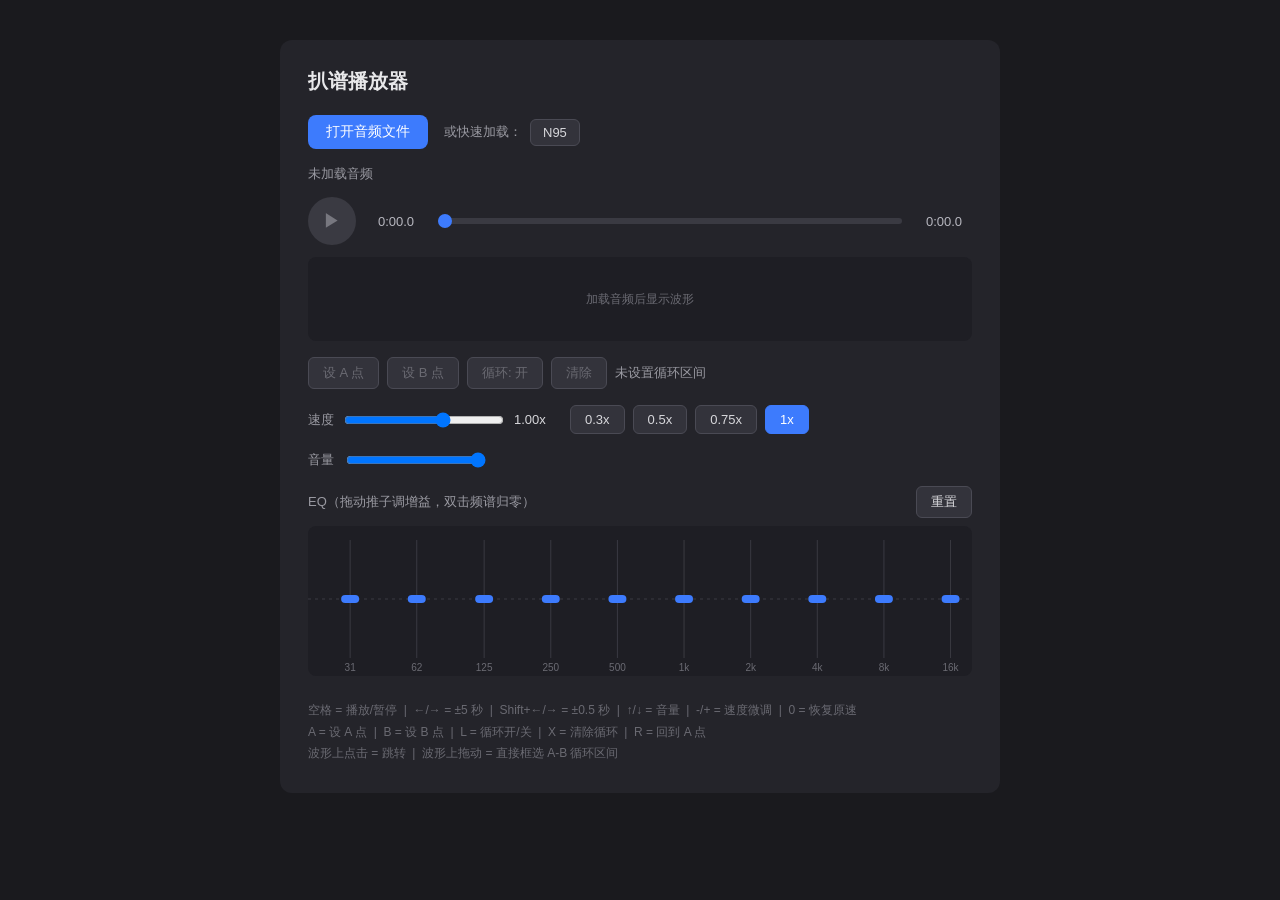
==== transcribe-player.html @ c34eff70 "扒谱播放器：A-B 循环、变速不变调、波形框选、10 段频谱 EQ - player/ 纯前端源代码（index.html / style.css / app.js） - server.py 带 HT" ====
<!DOCTYPE html>
<html lang="zh-CN">
<head>
<meta charset="UTF-8">
<meta name="viewport" content="width=device-width, initial-scale=1.0">
<title>扒谱播放器</title>
<style>
* { box-sizing: border-box; }

body {
  margin: 0;
  font-family: -apple-system, "PingFang SC", "Helvetica Neue", sans-serif;
  background: #1a1a1e;
  color: #e8e8ea;
  display: flex;
  justify-content: center;
  padding: 40px 16px;
}

.app {
  width: 100%;
  max-width: 720px;
  background: #24242a;
  border-radius: 12px;
  padding: 28px;
}

h1 { font-size: 20px; margin: 0 0 20px; }

.load-row {
  display: flex;
  align-items: center;
  gap: 16px;
  flex-wrap: wrap;
  margin-bottom: 16px;
}

.file-btn {
  background: #3d7bfd;
  color: #fff;
  padding: 8px 18px;
  border-radius: 8px;
  cursor: pointer;
  font-size: 14px;
}
.file-btn:hover { background: #2f66d9; }
.file-btn input { display: none; }

.samples { font-size: 13px; color: #9a9aa2; display: flex; align-items: center; gap: 8px; }
.sample-btn {
  background: #33333b;
  color: #d8d8dc;
  border: 1px solid #4a4a54;
  padding: 5px 12px;
  border-radius: 6px;
  cursor: pointer;
  font-size: 13px;
}
.sample-btn:hover { background: #40404a; }

.track-name {
  font-size: 13px;
  color: #9a9aa2;
  margin-bottom: 14px;
  overflow: hidden;
  text-overflow: ellipsis;
  white-space: nowrap;
}

.transport {
  display: flex;
  align-items: center;
  gap: 12px;
}

.play-btn {
  width: 48px;
  height: 48px;
  border-radius: 50%;
  border: none;
  background: #3d7bfd;
  color: #fff;
  font-size: 18px;
  cursor: pointer;
  flex-shrink: 0;
}
.play-btn:hover { background: #2f66d9; }
.play-btn:disabled { background: #3a3a42; color: #77777f; cursor: default; }

.time {
  font-variant-numeric: tabular-nums;
  font-size: 13px;
  color: #b8b8c0;
  width: 56px;
  text-align: center;
  flex-shrink: 0;
}

.seek-wrap {
  position: relative;
  flex: 1;
  display: flex;
  align-items: center;
}

.loop-region {
  position: absolute;
  height: 6px;
  border-radius: 3px;
  background: rgba(61, 123, 253, 0.45);
  pointer-events: none;
  display: none;
}

.waveform {
  display: block;
  width: 100%;
  height: 84px;
  margin-top: 12px;
  background: #1e1e24;
  border-radius: 8px;
  cursor: crosshair;
}

.seek {
  position: relative;
  width: 100%;
  appearance: none;
  height: 6px;
  border-radius: 3px;
  background: #3a3a42;
  outline: none;
  cursor: pointer;
}
.seek::-webkit-slider-thumb {
  appearance: none;
  width: 14px;
  height: 14px;
  border-radius: 50%;
  background: #3d7bfd;
}

.volume-row {
  display: flex;
  align-items: center;
  gap: 10px;
  margin-top: 16px;
  font-size: 13px;
  color: #9a9aa2;
}
.volume-row input { width: 140px; }

.speed-row {
  display: flex;
  align-items: center;
  gap: 8px;
  margin-top: 16px;
  font-size: 13px;
  color: #9a9aa2;
  flex-wrap: wrap;
}
.speed-row input[type="range"] { width: 160px; }
.speed-value {
  font-variant-numeric: tabular-nums;
  width: 48px;
  color: #d8d8dc;
}

.eq-head {
  display: flex;
  justify-content: space-between;
  align-items: center;
  margin-top: 16px;
  font-size: 13px;
  color: #9a9aa2;
}

.eq-canvas {
  display: block;
  width: 100%;
  height: 150px;
  margin-top: 8px;
  background: #1e1e24;
  border-radius: 8px;
  cursor: ns-resize;
}

.loop-row {
  display: flex;
  align-items: center;
  gap: 8px;
  margin-top: 16px;
  flex-wrap: wrap;
}

.loop-btn {
  background: #33333b;
  color: #d8d8dc;
  border: 1px solid #4a4a54;
  padding: 6px 14px;
  border-radius: 6px;
  cursor: pointer;
  font-size: 13px;
}
.loop-btn:hover:not(:disabled) { background: #40404a; }
.loop-btn:disabled { color: #6a6a72; cursor: default; }
.loop-btn.active {
  background: #3d7bfd;
  border-color: #3d7bfd;
  color: #fff;
}

.loop-status {
  font-size: 13px;
  color: #9a9aa2;
  font-variant-numeric: tabular-nums;
}

.hint {
  margin-top: 24px;
  font-size: 12px;
  color: #6a6a72;
  line-height: 1.8;
}

</style>
</head>
<body>
<div class="app">
  <h1>扒谱播放器</h1>

  <div class="load-row">
    <label class="file-btn">
      打开音频文件
      <input type="file" id="fileInput" accept="audio/*">
    </label>
    <div class="samples">
      <span>或快速加载：</span>
      <button class="sample-btn" data-src="data/Kendrick Lamar - N95 (Official Audio).wav">N95</button>
    </div>
  </div>

  <div id="trackName" class="track-name">未加载音频</div>

  <div class="transport">
    <button id="playBtn" class="play-btn" disabled>▶</button>
    <span id="currentTime" class="time">0:00.0</span>
    <div class="seek-wrap">
      <div id="loopRegion" class="loop-region"></div>
      <input type="range" id="seekBar" class="seek" min="0" max="1000" value="0" disabled>
    </div>
    <span id="duration" class="time">0:00.0</span>
  </div>

  <canvas id="waveform" class="waveform"></canvas>

  <div class="loop-row">
    <button id="setABtn" class="loop-btn" disabled>设 A 点</button>
    <button id="setBBtn" class="loop-btn" disabled>设 B 点</button>
    <button id="loopToggleBtn" class="loop-btn" disabled>循环: 开</button>
    <button id="clearLoopBtn" class="loop-btn" disabled>清除</button>
    <span id="loopStatus" class="loop-status">未设置循环区间</span>
  </div>

  <div class="speed-row">
    <span>速度</span>
    <input type="range" id="speedBar" min="0" max="1000" value="635">
    <span id="speedValue" class="speed-value">1.00x</span>
    <button class="loop-btn speed-preset" data-rate="0.3">0.3x</button>
    <button class="loop-btn speed-preset" data-rate="0.5">0.5x</button>
    <button class="loop-btn speed-preset" data-rate="0.75">0.75x</button>
    <button class="loop-btn speed-preset active" data-rate="1">1x</button>
  </div>

  <div class="volume-row">
    <span>音量</span>
    <input type="range" id="volumeBar" min="0" max="100" value="100">
  </div>

  <div class="eq-head">
    <span>EQ（拖动推子调增益，双击频谱归零）</span>
    <button id="eqResetBtn" class="loop-btn">重置</button>
  </div>
  <canvas id="eqCanvas" class="eq-canvas"></canvas>

  <div class="hint">空格 = 播放/暂停 &nbsp;|&nbsp; ←/→ = ±5 秒 &nbsp;|&nbsp; Shift+←/→ = ±0.5 秒 &nbsp;|&nbsp; ↑/↓ = 音量 &nbsp;|&nbsp; -/+ = 速度微调 &nbsp;|&nbsp; 0 = 恢复原速<br>
  A = 设 A 点 &nbsp;|&nbsp; B = 设 B 点 &nbsp;|&nbsp; L = 循环开/关 &nbsp;|&nbsp; X = 清除循环 &nbsp;|&nbsp; R = 回到 A 点<br>
  波形上点击 = 跳转 &nbsp;|&nbsp; 波形上拖动 = 直接框选 A-B 循环区间</div>
</div>

<audio id="audio" preload="auto"></audio>
<script>
const audio = document.getElementById("audio");
const fileInput = document.getElementById("fileInput");
const playBtn = document.getElementById("playBtn");
const seekBar = document.getElementById("seekBar");
const currentTimeEl = document.getElementById("currentTime");
const durationEl = document.getElementById("duration");
const volumeBar = document.getElementById("volumeBar");
const trackNameEl = document.getElementById("trackName");
const setABtn = document.getElementById("setABtn");
const setBBtn = document.getElementById("setBBtn");
const loopToggleBtn = document.getElementById("loopToggleBtn");
const clearLoopBtn = document.getElementById("clearLoopBtn");
const loopStatusEl = document.getElementById("loopStatus");
const loopRegionEl = document.getElementById("loopRegion");
const speedBar = document.getElementById("speedBar");
const speedValueEl = document.getElementById("speedValue");

audio.preservesPitch = true;

const EQ_BANDS = [31, 62, 125, 250, 500, 1000, 2000, 4000, 8000, 16000];
const EQ_LABELS = ["31", "62", "125", "250", "500", "1k", "2k", "4k", "8k", "16k"];
const EQ_FMIN = 20;
const EQ_FMAX = 20000;
const EQ_TRACK_TOP = 14;
const EQ_LABEL_H = 18;
const eqGains = new Array(EQ_BANDS.length).fill(0);

let audioCtx = null;
let eqFilters = [];
let analyser = null;
let analyserData = null;

function ensureAudioGraph() {
  if (!audioCtx) {
    audioCtx = new (window.AudioContext || window.webkitAudioContext)();
    const srcNode = audioCtx.createMediaElementSource(audio);
    let node = srcNode;
    eqFilters = EQ_BANDS.map((freq) => {
      const filter = audioCtx.createBiquadFilter();
      filter.type = "peaking";
      filter.frequency.value = freq;
      filter.Q.value = 1.41;
      node.connect(filter);
      node = filter;
      return filter;
    });
    analyser = audioCtx.createAnalyser();
    analyser.fftSize = 4096;
    analyser.smoothingTimeConstant = 0.8;
    analyserData = new Uint8Array(analyser.frequencyBinCount);
    node.connect(analyser);
    analyser.connect(audioCtx.destination);
    applyEq();
  }
  if (audioCtx.state === "suspended") audioCtx.resume();
}

function applyEq() {
  eqFilters.forEach((filter, i) => {
    filter.gain.value = eqGains[i];
  });
}

function resetEq() {
  eqGains.fill(0);
  applyEq();
}

document.getElementById("eqResetBtn").addEventListener("click", resetEq);

const eqCanvas = document.getElementById("eqCanvas");
const eqCtx = eqCanvas.getContext("2d");
let eqDragBand = -1;

function eqFreqToX(freq, w) {
  return (Math.log(freq / EQ_FMIN) / Math.log(EQ_FMAX / EQ_FMIN)) * w;
}

function drawEq() {
  const dpr = window.devicePixelRatio || 1;
  const w = eqCanvas.clientWidth;
  const h = eqCanvas.clientHeight;
  if (w === 0) return;
  if (eqCanvas.width !== Math.round(w * dpr)) {
    eqCanvas.width = Math.round(w * dpr);
    eqCanvas.height = Math.round(h * dpr);
  }
  eqCtx.setTransform(dpr, 0, 0, dpr, 0, 0);
  eqCtx.clearRect(0, 0, w, h);

  const trackBottom = h - EQ_LABEL_H;
  const trackSpan = trackBottom - EQ_TRACK_TOP;
  const gainToY = (g) => EQ_TRACK_TOP + ((12 - g) / 24) * trackSpan;
  const zeroY = gainToY(0);

  if (analyser) {
    analyser.getByteFrequencyData(analyserData);
    const binHz = audioCtx.sampleRate / analyser.fftSize;
    eqCtx.fillStyle = "rgba(90, 140, 255, 0.22)";
    for (let x = 0; x < w; x += 2) {
      const f = EQ_FMIN * Math.pow(EQ_FMAX / EQ_FMIN, x / w);
      const bin = Math.min(analyserData.length - 1, Math.round(f / binHz));
      const v = analyserData[bin] / 255;
      const bh = v * (trackBottom - 4);
      if (bh > 0.5) eqCtx.fillRect(x, trackBottom - bh, 2, bh);
    }
  }

  eqCtx.strokeStyle = "#3a3a42";
  eqCtx.setLineDash([3, 4]);
  eqCtx.beginPath();
  eqCtx.moveTo(0, zeroY);
  eqCtx.lineTo(w, zeroY);
  eqCtx.stroke();
  eqCtx.setLineDash([]);

  EQ_BANDS.forEach((freq, i) => {
    const x = eqFreqToX(freq, w);
    const y = gainToY(eqGains[i]);

    eqCtx.strokeStyle = "#3a3a42";
    eqCtx.lineWidth = 1;
    eqCtx.beginPath();
    eqCtx.moveTo(x, EQ_TRACK_TOP);
    eqCtx.lineTo(x, trackBottom);
    eqCtx.stroke();

    if (eqGains[i] !== 0) {
      eqCtx.strokeStyle = "rgba(61, 123, 253, 0.6)";
      eqCtx.lineWidth = 2;
      eqCtx.beginPath();
      eqCtx.moveTo(x, zeroY);
      eqCtx.lineTo(x, y);
      eqCtx.stroke();
    }

    eqCtx.fillStyle = i === eqDragBand ? "#6ea0ff" : "#3d7bfd";
    eqCtx.beginPath();
    eqCtx.roundRect(x - 9, y - 4, 18, 8, 4);
    eqCtx.fill();

    if (eqGains[i] !== 0 || i === eqDragBand) {
      eqCtx.fillStyle = "#9ab8ff";
      eqCtx.font = "10px sans-serif";
      eqCtx.textAlign = "center";
      const label = `${eqGains[i] > 0 ? "+" : ""}${eqGains[i]}`;
      eqCtx.fillText(label, x, y < zeroY ? y - 8 : y + 16);
    }

    eqCtx.fillStyle = "#6a6a72";
    eqCtx.font = "10px sans-serif";
    eqCtx.textAlign = "center";
    eqCtx.fillText(EQ_LABELS[i], x, h - 5);
  });
}

function eqEventPos(e) {
  const rect = eqCanvas.getBoundingClientRect();
  return { x: e.clientX - rect.left, y: e.clientY - rect.top, w: rect.width, h: rect.height };
}

function eqSetGainFromY(band, y, h) {
  const trackBottom = h - EQ_LABEL_H;
  const trackSpan = trackBottom - EQ_TRACK_TOP;
  let g = 12 - ((y - EQ_TRACK_TOP) / trackSpan) * 24;
  g = Math.min(12, Math.max(-12, g));
  eqGains[band] = Math.round(g * 2) / 2;
  applyEq();
}

eqCanvas.addEventListener("mousedown", (e) => {
  const { x, y, w, h } = eqEventPos(e);
  let best = -1;
  let bestDist = 16;
  EQ_BANDS.forEach((freq, i) => {
    const dist = Math.abs(eqFreqToX(freq, w) - x);
    if (dist < bestDist) {
      bestDist = dist;
      best = i;
    }
  });
  if (best >= 0) {
    eqDragBand = best;
    eqSetGainFromY(best, y, h);
  }
});

window.addEventListener("mousemove", (e) => {
  if (eqDragBand < 0) return;
  const { y, h } = eqEventPos(e);
  eqSetGainFromY(eqDragBand, y, h);
});

window.addEventListener("mouseup", () => {
  eqDragBand = -1;
});

eqCanvas.addEventListener("dblclick", resetEq);

let seeking = false;
let objectUrl = null;
let loopA = null;
let loopB = null;
let loopEnabled = true;

function formatTime(sec) {
  if (!isFinite(sec)) return "0:00.0";
  const m = Math.floor(sec / 60);
  const s = sec % 60;
  return `${m}:${s < 10 ? "0" : ""}${s.toFixed(1)}`;
}

function loadSource(src, name) {
  audio.src = src;
  trackNameEl.textContent = name;
  playBtn.disabled = false;
  seekBar.disabled = false;
  setABtn.disabled = false;
  setBBtn.disabled = false;
  clearLoop(false);
  buildWaveform(src);
}

fileInput.addEventListener("change", () => {
  const file = fileInput.files[0];
  if (!file) return;
  if (objectUrl) URL.revokeObjectURL(objectUrl);
  objectUrl = URL.createObjectURL(file);
  loadSource(objectUrl, file.name);
});

document.querySelectorAll(".sample-btn").forEach((btn) => {
  btn.addEventListener("click", () => {
    loadSource(encodeURI(btn.dataset.src), btn.dataset.src.split("/").pop());
  });
});

playBtn.addEventListener("click", togglePlay);

function togglePlay() {
  if (!audio.src) return;
  if (audio.paused) {
    ensureAudioGraph();
    audio.play();
  } else {
    audio.pause();
  }
}

audio.addEventListener("play", () => (playBtn.textContent = "⏸"));
audio.addEventListener("pause", () => (playBtn.textContent = "▶"));

audio.addEventListener("loadedmetadata", () => {
  durationEl.textContent = formatTime(audio.duration);
  updateLoopUI();
});

audio.addEventListener("timeupdate", () => {
  currentTimeEl.textContent = formatTime(audio.currentTime);
  if (!seeking && isFinite(audio.duration)) {
    seekBar.value = (audio.currentTime / audio.duration) * 1000;
  }
});

seekBar.addEventListener("input", () => {
  seeking = true;
  currentTimeEl.textContent = formatTime((seekBar.value / 1000) * audio.duration);
});
seekBar.addEventListener("change", () => {
  audio.currentTime = (seekBar.value / 1000) * audio.duration;
  seeking = false;
});

volumeBar.addEventListener("input", () => {
  setVolume(Number(volumeBar.value));
});

function setVolume(v) {
  v = Math.min(100, Math.max(0, v));
  volumeBar.value = v;
  audio.volume = v / 100;
}

const SPEED_MIN = 0.3;
const SPEED_MAX = 2;

function sliderToRate(v) {
  return SPEED_MIN * Math.pow(SPEED_MAX / SPEED_MIN, v / 1000);
}

function rateToSlider(rate) {
  return Math.round(
    (Math.log(rate / SPEED_MIN) / Math.log(SPEED_MAX / SPEED_MIN)) * 1000
  );
}

function setSpeed(rate) {
  rate = Math.min(SPEED_MAX, Math.max(SPEED_MIN, Math.round(rate * 100) / 100));
  audio.playbackRate = rate;
  speedBar.value = rateToSlider(rate);
  speedValueEl.textContent = `${rate.toFixed(2)}x`;
  document.querySelectorAll(".speed-preset").forEach((btn) => {
    btn.classList.toggle("active", Math.abs(Number(btn.dataset.rate) - rate) < 0.001);
  });
}

speedBar.addEventListener("input", () => {
  setSpeed(sliderToRate(Number(speedBar.value)));
});

document.querySelectorAll(".speed-preset").forEach((btn) => {
  btn.addEventListener("click", () => setSpeed(Number(btn.dataset.rate)));
});

document.addEventListener("keydown", (e) => {
  if (e.target.tagName === "INPUT" && e.target.type === "text") return;
  const step = e.shiftKey ? 0.5 : 5;
  switch (e.code) {
    case "Space":
      e.preventDefault();
      togglePlay();
      break;
    case "ArrowLeft":
      e.preventDefault();
      audio.currentTime = Math.max(0, audio.currentTime - step);
      break;
    case "ArrowRight":
      e.preventDefault();
      audio.currentTime = Math.min(audio.duration || 0, audio.currentTime + step);
      break;
    case "ArrowUp":
      e.preventDefault();
      setVolume(Math.min(100, Number(volumeBar.value) + 5));
      break;
    case "ArrowDown":
      e.preventDefault();
      setVolume(Math.max(0, Number(volumeBar.value) - 5));
      break;
    case "Minus":
      setSpeed(audio.playbackRate / 1.05);
      break;
    case "Equal":
      setSpeed(audio.playbackRate * 1.05);
      break;
    case "Digit0":
      setSpeed(1);
      break;
    case "KeyA":
      setLoopA();
      break;
    case "KeyB":
      setLoopB();
      break;
    case "KeyL":
      toggleLoopEnabled();
      break;
    case "KeyX":
      clearLoop(true);
      break;
    case "KeyR":
      if (loopA !== null) audio.currentTime = loopA;
      break;
  }
});

function loopReady() {
  return loopA !== null && loopB !== null && loopB > loopA;
}

function setLoopA() {
  if (!audio.src) return;
  loopA = audio.currentTime;
  updateLoopUI();
}

function setLoopB() {
  if (!audio.src) return;
  loopB = audio.currentTime;
  updateLoopUI();
}

function toggleLoopEnabled() {
  if (!loopReady()) return;
  loopEnabled = !loopEnabled;
  updateLoopUI();
}

function clearLoop() {
  loopA = null;
  loopB = null;
  loopEnabled = true;
  updateLoopUI();
}

setABtn.addEventListener("click", setLoopA);
setBBtn.addEventListener("click", setLoopB);
loopToggleBtn.addEventListener("click", toggleLoopEnabled);
clearLoopBtn.addEventListener("click", clearLoop);

function updateLoopUI() {
  const ready = loopReady();
  loopToggleBtn.disabled = !ready;
  clearLoopBtn.disabled = loopA === null && loopB === null;
  loopToggleBtn.textContent = `循环: ${loopEnabled && ready ? "开" : "关"}`;
  loopToggleBtn.classList.toggle("active", loopEnabled && ready);

  if (loopA === null && loopB === null) {
    loopStatusEl.textContent = "未设置循环区间";
  } else if (!ready) {
    const aText = loopA !== null ? formatTime(loopA) : "--:--";
    const bText = loopB !== null ? formatTime(loopB) : "--:--";
    loopStatusEl.textContent = `A: ${aText}  B: ${bText}（B 需在 A 之后）`;
  } else {
    loopStatusEl.textContent = `A: ${formatTime(loopA)} → B: ${formatTime(loopB)}（${formatTime(loopB - loopA)}）`;
  }

  if (ready && isFinite(audio.duration) && audio.duration > 0) {
    const left = (loopA / audio.duration) * 100;
    const width = ((loopB - loopA) / audio.duration) * 100;
    loopRegionEl.style.display = "block";
    loopRegionEl.style.left = `${left}%`;
    loopRegionEl.style.width = `${width}%`;
    loopRegionEl.style.background = loopEnabled
      ? "rgba(61, 123, 253, 0.45)"
      : "rgba(120, 120, 130, 0.35)";
  } else {
    loopRegionEl.style.display = "none";
  }
}

function loopTick() {
  if (loopEnabled && loopReady() && !audio.paused && !seeking) {
    if (audio.currentTime >= loopB) {
      audio.currentTime = loopA;
    }
  }
  drawWaveform();
  drawEq();
  requestAnimationFrame(loopTick);
}
requestAnimationFrame(loopTick);

const waveCanvas = document.getElementById("waveform");
const waveCtx = waveCanvas.getContext("2d");
const WAVE_BUCKETS = 2000;
let wavePeaks = null;
let waveLoadingSrc = null;
let waveFailed = false;

async function buildWaveform(src) {
  wavePeaks = null;
  waveLoadingSrc = src;
  waveFailed = false;
  try {
    const buf = await fetch(src).then((r) => r.arrayBuffer());
    const decodeCtx = new (window.AudioContext || window.webkitAudioContext)();
    const decoded = await decodeCtx.decodeAudioData(buf);
    decodeCtx.close();
    if (waveLoadingSrc !== src) return;
    const ch0 = decoded.getChannelData(0);
    const ch1 = decoded.numberOfChannels > 1 ? decoded.getChannelData(1) : null;
    const total = ch0.length;
    const step = Math.floor(total / WAVE_BUCKETS) || 1;
    const peaks = new Float32Array(WAVE_BUCKETS * 2);
    for (let i = 0; i < WAVE_BUCKETS; i++) {
      const start = i * step;
      const end = Math.min(start + step, total);
      let min = 1;
      let max = -1;
      for (let j = start; j < end; j++) {
        const v = ch1 ? (ch0[j] + ch1[j]) / 2 : ch0[j];
        if (v < min) min = v;
        if (v > max) max = v;
      }
      peaks[i * 2] = min;
      peaks[i * 2 + 1] = max;
    }
    wavePeaks = peaks;
  } catch (err) {
    if (waveLoadingSrc === src) {
      wavePeaks = null;
      waveFailed = true;
    }
  }
}

function drawWaveform() {
  const dpr = window.devicePixelRatio || 1;
  const w = waveCanvas.clientWidth;
  const h = waveCanvas.clientHeight;
  if (w === 0) return;
  if (waveCanvas.width !== Math.round(w * dpr)) {
    waveCanvas.width = Math.round(w * dpr);
    waveCanvas.height = Math.round(h * dpr);
  }
  waveCtx.setTransform(dpr, 0, 0, dpr, 0, 0);
  waveCtx.clearRect(0, 0, w, h);

  if (!wavePeaks) {
    waveCtx.fillStyle = "#6a6a72";
    waveCtx.font = "12px sans-serif";
    waveCtx.textAlign = "center";
    const msg = waveFailed
      ? "波形不可用（播放不受影响）"
      : waveLoadingSrc
        ? "波形加载中…"
        : "加载音频后显示波形";
    waveCtx.fillText(msg, w / 2, h / 2 + 4);
    return;
  }

  const mid = h / 2;
  waveCtx.strokeStyle = "#6f6f7c";
  waveCtx.lineWidth = 1;
  waveCtx.beginPath();
  for (let x = 0; x < w; x++) {
    const i = Math.min(
      WAVE_BUCKETS - 1,
      Math.floor((x / w) * WAVE_BUCKETS)
    );
    const min = wavePeaks[i * 2];
    const max = wavePeaks[i * 2 + 1];
    waveCtx.moveTo(x + 0.5, mid + min * (mid - 2));
    waveCtx.lineTo(x + 0.5, mid + max * (mid - 2) + 1);
  }
  waveCtx.stroke();

  if (loopReady() && isFinite(audio.duration) && audio.duration > 0) {
    const ax = (loopA / audio.duration) * w;
    const bx = (loopB / audio.duration) * w;
    waveCtx.fillStyle = loopEnabled
      ? "rgba(61, 123, 253, 0.30)"
      : "rgba(120, 120, 130, 0.20)";
    waveCtx.fillRect(ax, 0, bx - ax, h);
    waveCtx.fillStyle = loopEnabled ? "#3d7bfd" : "#8a8a94";
    waveCtx.fillRect(ax, 0, 2, h);
    waveCtx.fillRect(bx - 2, 0, 2, h);
  }

  if (isFinite(audio.duration) && audio.duration > 0) {
    const px = (audio.currentTime / audio.duration) * w;
    waveCtx.strokeStyle = "#ffffff";
    waveCtx.lineWidth = 1.5;
    waveCtx.beginPath();
    waveCtx.moveTo(px, 0);
    waveCtx.lineTo(px, h);
    waveCtx.stroke();
  }
}

let waveDragTime = null;
let waveDragMoved = false;

function waveTimeAt(e) {
  const rect = waveCanvas.getBoundingClientRect();
  const frac = Math.min(1, Math.max(0, (e.clientX - rect.left) / rect.width));
  return frac * (audio.duration || 0);
}

waveCanvas.addEventListener("mousedown", (e) => {
  if (!isFinite(audio.duration)) return;
  waveDragTime = waveTimeAt(e);
  waveDragMoved = false;
});

window.addEventListener("mousemove", (e) => {
  if (waveDragTime === null) return;
  const t = waveTimeAt(e);
  if (!waveDragMoved && Math.abs(t - waveDragTime) < 0.05) return;
  waveDragMoved = true;
  loopA = Math.min(waveDragTime, t);
  loopB = Math.max(waveDragTime, t);
  loopEnabled = true;
  updateLoopUI();
});

window.addEventListener("mouseup", (e) => {
  if (waveDragTime === null) return;
  if (!waveDragMoved) {
    audio.currentTime = waveTimeAt(e);
  }
  waveDragTime = null;
});

</script>
</body>
</html>
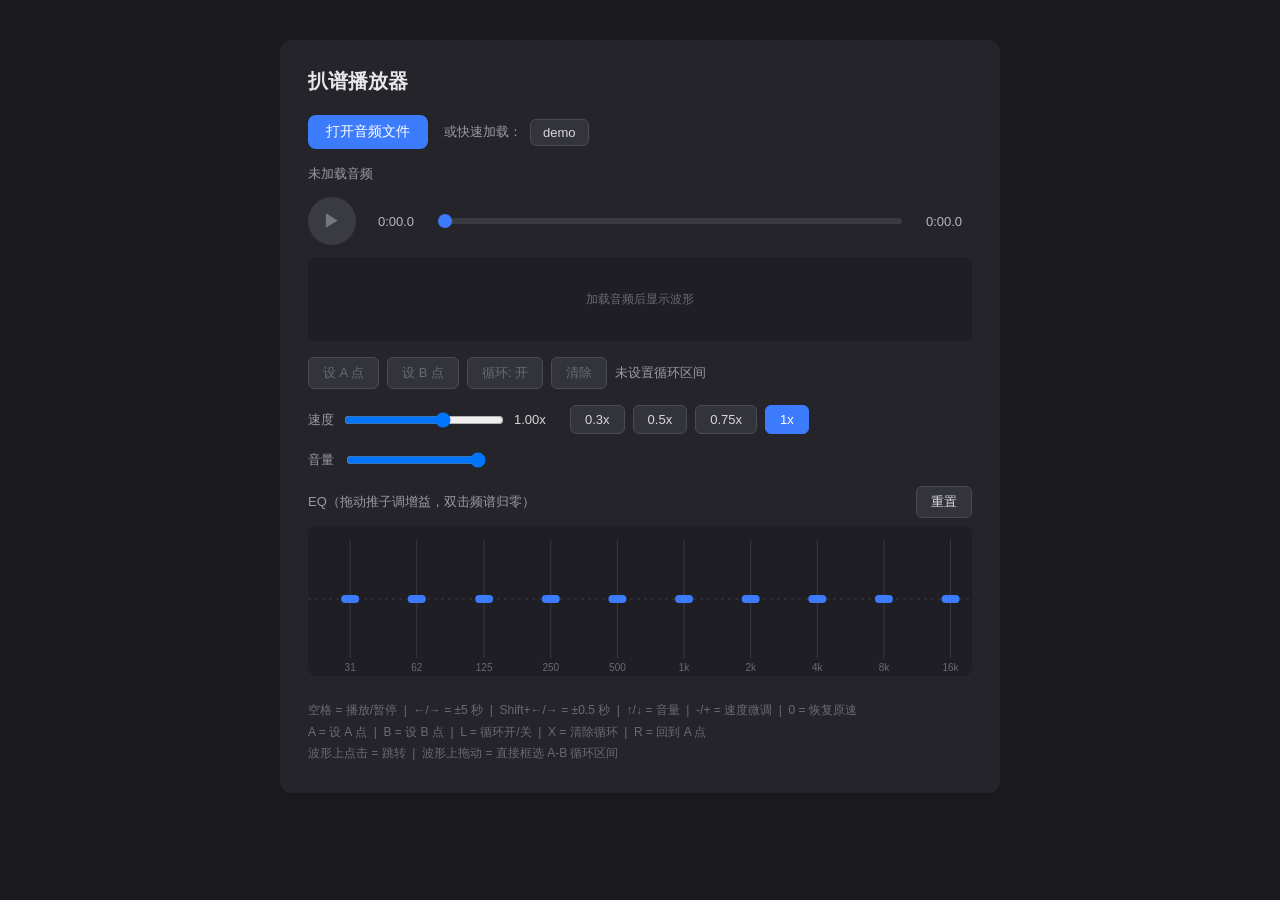
==== commit 8742a41e: "示例按钮改名为 demo" ====
--- a/transcribe-player.html
+++ b/transcribe-player.html
@@ -236,7 +236,7 @@
     </label>
     <div class="samples">
       <span>或快速加载：</span>
-      <button class="sample-btn" data-src="data/Kendrick Lamar - N95 (Official Audio).wav">N95</button>
+      <button class="sample-btn" data-src="data/Kendrick Lamar - N95 (Official Audio).wav">demo</button>
     </div>
   </div>
 
